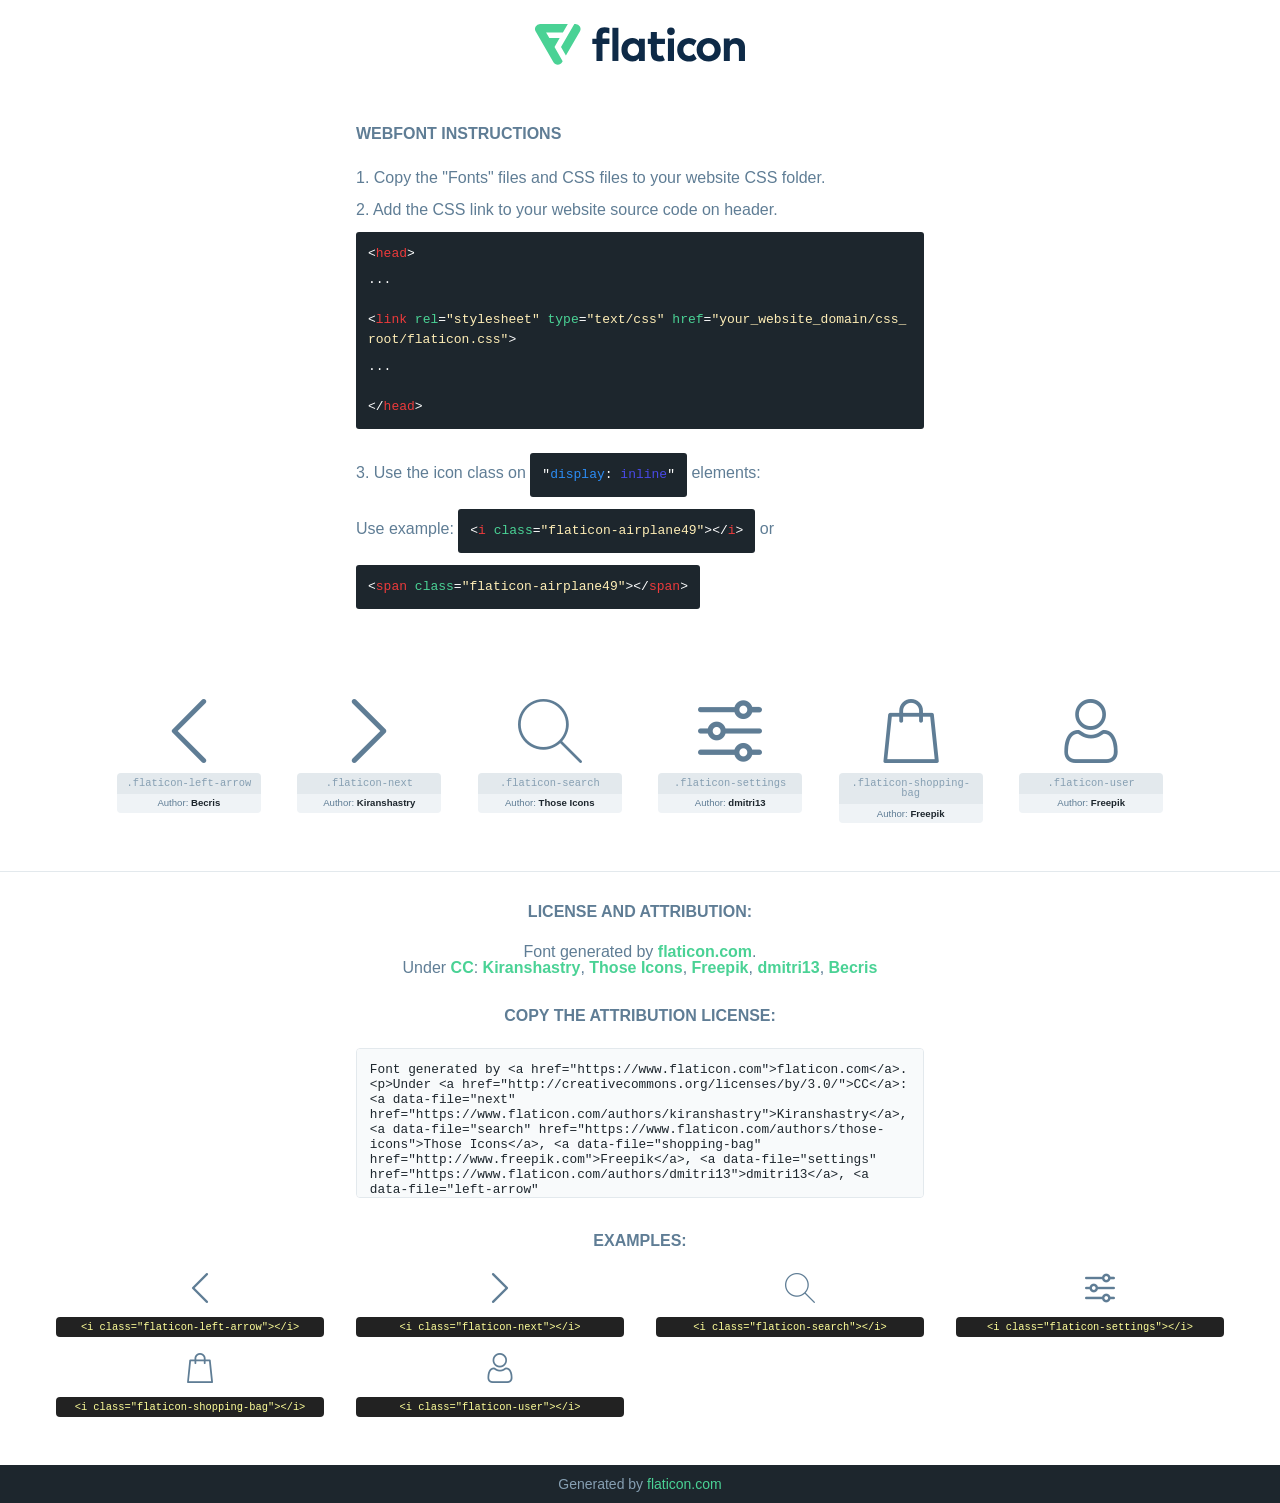
==== font/flaticon.html @ 1d07c957 "kiet baka" ====
<!DOCTYPE html>
<html lang="en">
<head>
    <title>Flaticon Webfont</title>
    <link rel="stylesheet" type="text/css" href="flaticon.css"/>
    <meta charset="UTF-8">
    <style>
        html, body, div, span, applet, object, iframe,
        h1, h2, h3, h4, h5, h6, p, blockquote, pre,
        a, abbr, acronym, address, big, cite, code,
        del, dfn, em, img, ins, kbd, q, s, samp,
        small, strike, strong, sub, sup, tt, var,
        b, u, i, center,
        dl, dt, dd, ol, ul, li,
        fieldset, form, label, legend,
        table, caption, tbody, tfoot, thead, tr, th, td,
        article, aside, canvas, details, embed,
        figure, figcaption, footer, header, hgroup,
        menu, nav, output, ruby, section, summary,
        time, mark, audio, video {
            margin: 0;
            padding: 0;
            border: 0;
            font-size: 100%;
            font: inherit;
            vertical-align: baseline;
        }

        /* HTML5 display-role reset for older browsers */
        article, aside, details, figcaption, figure,
        footer, header, hgroup, menu, nav, section {
            display: block;
        }

        body {
            line-height: 1;
        }

        ol, ul {
            list-style: none;
        }

        blockquote, q {
            quotes: none;
        }

        blockquote:before, blockquote:after,
        q:before, q:after {
            content: '';
            content: none;
        }

        table {
            border-collapse: collapse;
            border-spacing: 0;
        }

        body {
            font-family: Helvetica, Arial, sans-serif;
            font-size: 16px;
            color: #5f7d95;
        }

        a {
            color: #4AD295;
            font-weight: bold;
            text-decoration: none;
        }

        * {
            -moz-box-sizing: border-box;
            -webkit-box-sizing: border-box;
            box-sizing: border-box;
            margin: 0;
            padding: 0;
        }

        [class^="flaticon-"]:before, [class*=" flaticon-"]:before, [class^="flaticon-"]:after, [class*=" flaticon-"]:after {
            font-family: Flaticon;
            font-size: 30px;
            font-style: normal;
            margin-left: 20px;
            color: #333;
        }

        .wrapper {
            max-width: 600px;
            margin: auto;
            padding: 0 1em;
        }

        .title {
            margin-bottom: 24px;
            text-transform: uppercase;
            font-weight: bold;
        }

        header {
            text-align: center;
            padding: 24px;
        }

        header .logo {
            width: 210px;
            height: auto;
            border: none;
            display: inline-block;
        }

        header strong {
            font-size: 28px;
            font-weight: 500;
            vertical-align: middle;
        }

        .demo {
            margin: 2em auto;
            line-height: 1.25em;
        }

        .demo ul li {
            margin-bottom: 12px;
        }

        .demo ul li code {
            background-color: #1D262D;
            border-radius: 3px;
            padding: 12px;
            display: inline-block;
            color: #fff;
            font-family: Consolas, Monaco, Lucida Console, Liberation Mono, DejaVu Sans Mono, Bitstream Vera Sans Mono, Courier New, monospace;
            font-weight: lighter;
            margin-top: 12px;
            font-size: 13px;
            word-break: break-all;
        }

        .demo ul li code .red {
            color: #EC3A3B;
        }

        .demo ul li code .green {
            color: #4AD295;
        }

        .demo ul li code .yellow {
            color: #FFEEB6;
        }

        .demo ul li code .blue {
            color: #2C8CF4;
        }

        .demo ul li code .purple {
            color: #4949E7;
        }

        .demo ul li code .dots {
            margin-top: 0.5em;
            display: block;
        }

        #glyphs {
            border-bottom: 1px solid #E3E9ED;
            padding: 2em 0;
            text-align: center;
        }

        .glyph {
            display: inline-block;
            width: 9em;
            margin: 1em;
            text-align: center;
            vertical-align: top;
            background: #FFF;
        }

        .glyph .flaticon {
            padding: 10px;
            display: block;
            font-family: "Flaticon";
            font-size: 64px;
            line-height: 1;
        }

        .glyph .flaticon:before {
            font-size: 64px;
            color: #5f7d95;
            margin-left: 0;
        }

        .class-name {
            font-size: 0.65em;
            background-color: #E3E9ED;
            color: #869FB2;
            border-radius: 4px 4px 0 0;
            padding: 0.5em;
            font-family: Consolas, Monaco, Lucida Console, Liberation Mono, DejaVu Sans Mono, Bitstream Vera Sans Mono, Courier New, monospace;
        }

        .author-name {
            font-size: 0.6em;
            background-color: #EFF3F6;
            border-top: 0;
            border-radius: 0 0 4px 4px;
            padding: 0.5em;
        }

        .author-name a {
            color: #1D262D;
        }

        .class-name:last-child {
            font-size: 10px;
            color: #888;
        }

        .class-name:last-child a {
            font-size: 10px;
            color: #555;
        }

        .glyph > input {
            display: block;
            width: 100px;
            margin: 5px auto;
            text-align: center;
            font-size: 12px;
            cursor: text;
        }

        .glyph > input.icon-input {
            font-family: "Flaticon";
            font-size: 16px;
            margin-bottom: 10px;
        }

        .attribution .title {
            margin-top: 2em;
        }

        .attribution textarea {
            background-color: #F8FAFB;
            color: #1D262D;
            padding: 1em;
            border: none;
            box-shadow: none;
            border: 1px solid #E3E9ED;
            border-radius: 4px;
            resize: none;
            width: 100%;
            height: 150px;
            font-size: 0.8em;
            font-family: Consolas, Monaco, Lucida Console, Liberation Mono, DejaVu Sans Mono, Bitstream Vera Sans Mono, Courier New, monospace;
            -webkit-appearance: none;
        }

        .attribution textarea:hover {
            border-color: #CFD9E0;
        }

        .attribution textarea:focus {
            border-color: #4AD295;
        }

        .iconsuse {
            margin: 2em auto;
            text-align: center;
            max-width: 1200px;
        }

        .iconsuse:after {
            content: '';
            display: table;
            clear: both;
        }

        .iconsuse .image {
            float: left;
            width: 25%;
            padding: 0 1em;
        }

        .iconsuse .image p {
            margin-bottom: 1em;
        }

        .iconsuse .image span {
            display: block;
            font-size: 0.65em;
            background-color: #222;
            color: #fff;
            border-radius: 4px;
            padding: 0.5em;
            color: #FFFF99;
            margin-top: 1em;
            font-family: Consolas, Monaco, Lucida Console, Liberation Mono, DejaVu Sans Mono, Bitstream Vera Sans Mono, Courier New, monospace;
        }

        .flaticon:before {
            color: #5f7d95;
        }

        #footer {
            text-align: center;
            background-color: #1D262D;
            color: #869FB2;
            padding: 12px;
            font-size: 14px;
        }

        #footer a {
            font-weight: normal;
        }

        @media (max-width: 960px) {
            .iconsuse .image {
                width: 50%;
            }
        }

        .preview {
            width: 100px;
            display: inline-block;
            margin: 10px;
        }

        .preview .inner {
            display: inline-block;
            width: 100%;
            text-align: center;
            background: #f5f5f5;
            -webkit-border-radius: 3px 3px 0 0;
            -moz-border-radius: 3px 3px 0 0;
            border-radius: 3px 3px 0 0;
        }

        .preview .inner  {
            line-height: 85px;
            font-size: 40px;
            color: #333;
        }

        .label {
            display: inline-block;
            width: 100%;
            box-sizing: border-box;
            padding: 5px;
            font-size: 10px;
            font-family: Monaco, monospace;
            color: #666;
            white-space: nowrap;
            overflow: hidden;
            text-overflow: ellipsis;
            background: #ddd;
            -webkit-border-radius: 0 0 3px 3px;
            -moz-border-radius: 0 0 3px 3px;
            border-radius: 0 0 3px 3px;
            color: #666;
        }
    </style>
</head>
<body>
    <header>
        <a href="https://www.flaticon.com/" target="_blank" class="logo">
            <svg xmlns="http://www.w3.org/2000/svg" viewBox="0 0 394.3 76.5">
                <path d="M156.6,69.4H145.3V7.1h11.3Z" style="fill:#0e2a47"/>
                <path d="M206.2,69.4h-11V64.8a15.4,15.4,0,0,1-12.6,5.7c-11.6,0-20.3-9.5-20.3-22.1s8.8-22.1,20.3-22.1a15.4,15.4,0,0,1,12.6,5.8V27.5h11Zm-32.4-21c0,6.4,4.2,11.6,10.8,11.6s10.8-4.9,10.8-11.6-4.4-11.6-10.8-11.6S173.9,42,173.9,48.4Z"
                      style="fill:#0e2a47"/>
                <path d="M262.5,13.7a7.2,7.2,0,0,1-14.4,0,7.2,7.2,0,1,1,14.4,0ZM261,69.4H249.6v-42H261Z"
                      style="fill:#0e2a47"/>
                <path id="_Trazado_" data-name="&lt;Trazado&gt;"
                      d="M139.6,17.8a16.6,16.6,0,0,0-8-1.4c-3.2.4-4.9,2-4.9,5.9v5.1h13V37.5h-13v32H115.4v-32h-7.8v-10h7.8V22.2c0-9.9,5.2-16.3,15-16.3a23.4,23.4,0,0,1,9.3,1.8Z"
                      style="fill:#0e2a47"/>
                <path d="M235.1,60c-3.5,0-6.3-1.9-6.3-7.1V37.5H244v-10H228.8V15H217.5V27.5h-5.7v10h5.7V53.7c0,10.9,5.3,16.8,15.7,16.8A22.9,22.9,0,0,0,244,68l-4.3-9.1A12.3,12.3,0,0,1,235.1,60Z"
                      style="fill:#0e2a47"/>
                <path d="M348.9,48.4c0,12.6-9.7,22.1-22.7,22.1s-22.7-9.4-22.7-22.1,9.6-22.1,22.7-22.1S348.9,35.8,348.9,48.4Zm-33.9,0c0,6.8,4.8,11.6,11.1,11.6s11.2-4.8,11.2-11.6-4.8-11.6-11.2-11.6S315.1,41.6,315.1,48.4Z"
                      style="fill:#0e2a47"/>
                <path d="M394.3,42.7V69.4H382.9V46.3c0-6.1-3-9.4-8.2-9.4s-8.9,3.2-8.9,9.5v23H354.6v-42h11v4.9c3-4.5,7.6-6.1,12.3-6.1C387.5,26.3,394.3,33,394.3,42.7Z"
                      style="fill:#0e2a47"/>
                <path d="M298,55.7h0a12.4,12.4,0,0,1-8.2,4.2h-.9l-1.8-.2a10,10,0,0,1-7.4-5.6,13.2,13.2,0,0,1-1.2-5.8,13,13,0,0,1,1.3-5.9,10.1,10.1,0,0,1,7.5-5.5h2.4a11.7,11.7,0,0,1,8.3,4.2l5.5-9.6a19.9,19.9,0,0,0-8.1-4.3,23.4,23.4,0,0,0-6.1-.8,25.2,25.2,0,0,0-7.5,1.1,20.9,20.9,0,0,0-8,4.6,21.9,21.9,0,0,0-6.8,16.4,21.9,21.9,0,0,0,6.7,16.3,20.9,20.9,0,0,0,8,4.6,25.2,25.2,0,0,0,7.7,1.2,23.6,23.6,0,0,0,6.2-.8,20,20,0,0,0,8.1-4.4Z"
                      style="fill:#0e2a47"/>
                <path d="M46.3,26.5H26.9L20.8,16H52.4L61.6,0H9.4A9.3,9.3,0,0,0,1.3,4.7a9.3,9.3,0,0,0,0,9.4L34.6,71.8a9.4,9.4,0,0,0,16.2,0l1.1-1.9L36.6,43.3Z"
                      style="fill:#4ad295"/>
                <path d="M84.2,4.7A9.3,9.3,0,0,0,76.1,0H73.8l-25,43.3,9.2,16L84.2,14A9.3,9.3,0,0,0,84.2,4.7Z"
                      style="fill:#4ad295"/>
            </svg>
        </a>
    </header>
    <section class="demo wrapper">

        <p class="title">Webfont Instructions</p>

        <ul>
            <li>
                <span class="num">1. </span>Copy the "Fonts" files and CSS files to your website CSS folder.
            </li>
            <li>
                <span class="num">2. </span>Add the CSS link to your website source code on header.
                <code class="big">
                    &lt;<span class="red">head</span>&gt;
                    <br/><span class="dots">...</span>
                    <br/>&lt;<span class="red">link</span> <span class="green">rel</span>=<span
                        class="yellow">"stylesheet"</span> <span class="green">type</span>=<span
                        class="yellow">"text/css"</span> <span class="green">href</span>=<span class="yellow">"your_website_domain/css_root/flaticon.css"</span>&gt;
                    <br/><span class="dots">...</span>
                    <br/>&lt;/<span class="red">head</span>&gt;
                </code>
            </li>

            <li>
                <p>
                    <span class="num">3. </span>Use the icon class on <code>"<span class="blue">display</span>:<span
                        class="purple"> inline</span>"</code> elements:
                    <br/>
                    Use example: <code>&lt;<span class="red">i</span> <span class="green">class</span>=<span class="yellow">&quot;flaticon-airplane49&quot;</span>&gt;&lt;/<span
                        class="red">i</span>&gt;</code> or <code>&lt;<span class="red">span</span> <span
                        class="green">class</span>=<span class="yellow">&quot;flaticon-airplane49&quot;</span>&gt;&lt;/<span
                        class="red">span</span>&gt;</code>
            </li>
        </ul>

    </section>
    <section id="glyphs">
            <div class="glyph">
                <i class="flaticon flaticon-left-arrow"></i>
                <div class="class-name">.flaticon-left-arrow</div>
                <div class="author-name">Author: <a data-file="left-arrow" href="https://www.flaticon.com/authors/becris">Becris</a> </div>
            </div>

            <div class="glyph">
                <i class="flaticon flaticon-next"></i>
                <div class="class-name">.flaticon-next</div>
                <div class="author-name">Author: <a data-file="next" href="https://www.flaticon.com/authors/kiranshastry">Kiranshastry</a> </div>
            </div>

            <div class="glyph">
                <i class="flaticon flaticon-search"></i>
                <div class="class-name">.flaticon-search</div>
                <div class="author-name">Author: <a data-file="search" href="https://www.flaticon.com/authors/those-icons">Those Icons</a> </div>
            </div>

            <div class="glyph">
                <i class="flaticon flaticon-settings"></i>
                <div class="class-name">.flaticon-settings</div>
                <div class="author-name">Author: <a data-file="settings" href="https://www.flaticon.com/authors/dmitri13">dmitri13</a> </div>
            </div>

            <div class="glyph">
                <i class="flaticon flaticon-shopping-bag"></i>
                <div class="class-name">.flaticon-shopping-bag</div>
                <div class="author-name">Author: <a data-file="shopping-bag" href="http://www.freepik.com">Freepik</a> </div>
            </div>

            <div class="glyph">
                <i class="flaticon flaticon-user"></i>
                <div class="class-name">.flaticon-user</div>
                <div class="author-name">Author: <a data-file="user" href="http://www.freepik.com">Freepik</a> </div>
            </div>

    </section>

    <section class="attribution wrapper"   style="text-align:center;">

        <div class="title">License and attribution:</div><div class="attrDiv">Font generated by <a href="https://www.flaticon.com">flaticon.com</a>. <div><p>Under <a href="http://creativecommons.org/licenses/by/3.0/">CC</a>: <a data-file="next" href="https://www.flaticon.com/authors/kiranshastry">Kiranshastry</a>, <a data-file="search" href="https://www.flaticon.com/authors/those-icons">Those Icons</a>, <a data-file="shopping-bag" href="http://www.freepik.com">Freepik</a>, <a data-file="settings" href="https://www.flaticon.com/authors/dmitri13">dmitri13</a>, <a data-file="left-arrow" href="https://www.flaticon.com/authors/becris">Becris</a></p>  </div>
        </div>
        <div class="title">Copy the Attribution License:</div>

        <textarea onclick="this.focus();this.select();">Font generated by &lt;a href=&quot;https://www.flaticon.com&quot;&gt;flaticon.com&lt;/a&gt;. <p>Under <a href="http://creativecommons.org/licenses/by/3.0/">CC</a>: <a data-file="next" href="https://www.flaticon.com/authors/kiranshastry">Kiranshastry</a>, <a data-file="search" href="https://www.flaticon.com/authors/those-icons">Those Icons</a>, <a data-file="shopping-bag" href="http://www.freepik.com">Freepik</a>, <a data-file="settings" href="https://www.flaticon.com/authors/dmitri13">dmitri13</a>, <a data-file="left-arrow" href="https://www.flaticon.com/authors/becris">Becris</a></p> 
        </textarea>

    </section>

    <section class="iconsuse">

        <div class="title">Examples:</div>
            <div class="image">
                <p>
                    <i class="flaticon flaticon-left-arrow"></i>
                    <span>&lt;i class=&quot;flaticon-left-arrow&quot;&gt;&lt;/i&gt;</span>
                </p>
            </div>
            <div class="image">
                <p>
                    <i class="flaticon flaticon-next"></i>
                    <span>&lt;i class=&quot;flaticon-next&quot;&gt;&lt;/i&gt;</span>
                </p>
            </div>
            <div class="image">
                <p>
                    <i class="flaticon flaticon-search"></i>
                    <span>&lt;i class=&quot;flaticon-search&quot;&gt;&lt;/i&gt;</span>
                </p>
            </div>
            <div class="image">
                <p>
                    <i class="flaticon flaticon-settings"></i>
                    <span>&lt;i class=&quot;flaticon-settings&quot;&gt;&lt;/i&gt;</span>
                </p>
            </div>
            <div class="image">
                <p>
                    <i class="flaticon flaticon-shopping-bag"></i>
                    <span>&lt;i class=&quot;flaticon-shopping-bag&quot;&gt;&lt;/i&gt;</span>
                </p>
            </div>
            <div class="image">
                <p>
                    <i class="flaticon flaticon-user"></i>
                    <span>&lt;i class=&quot;flaticon-user&quot;&gt;&lt;/i&gt;</span>
                </p>
            </div>
        </div>

    </section>

    <div id="footer">
        <div>Generated by <a href="https://www.flaticon.com">flaticon.com</a>
        </div>
    </div>

</body>
</html>
---- font/flaticon.css ----
@charset "UTF-8";
@font-face {
  font-family: "flaticon";
  src: url("./flaticon.ttf?5146cef5cb9421090a6cb1ea6bc53397") format("truetype"), url("./flaticon.woff?5146cef5cb9421090a6cb1ea6bc53397") format("woff"), url("./flaticon.woff2?5146cef5cb9421090a6cb1ea6bc53397") format("woff2"), url("./flaticon.eot?5146cef5cb9421090a6cb1ea6bc53397#iefix") format("embedded-opentype"), url("./flaticon.svg?5146cef5cb9421090a6cb1ea6bc53397#flaticon") format("svg");
}

i[class^="flaticon-"]:before, i[class*=" flaticon-"]:before {
  font-family: flaticon !important;
  font-style: normal;
  font-weight: normal !important;
  font-variant: normal;
  text-transform: none;
  line-height: 1;
  -webkit-font-smoothing: antialiased;
  -moz-osx-font-smoothing: grayscale;
}

.flaticon-left-arrow:before {
  content: "";
}

.flaticon-next:before {
  content: "";
}

.flaticon-search:before {
  content: "";
}

.flaticon-settings:before {
  content: "";
}

.flaticon-shopping-bag:before {
  content: "";
}

.flaticon-user:before {
  content: "";
}
/*# sourceMappingURL=flaticon.css.map */
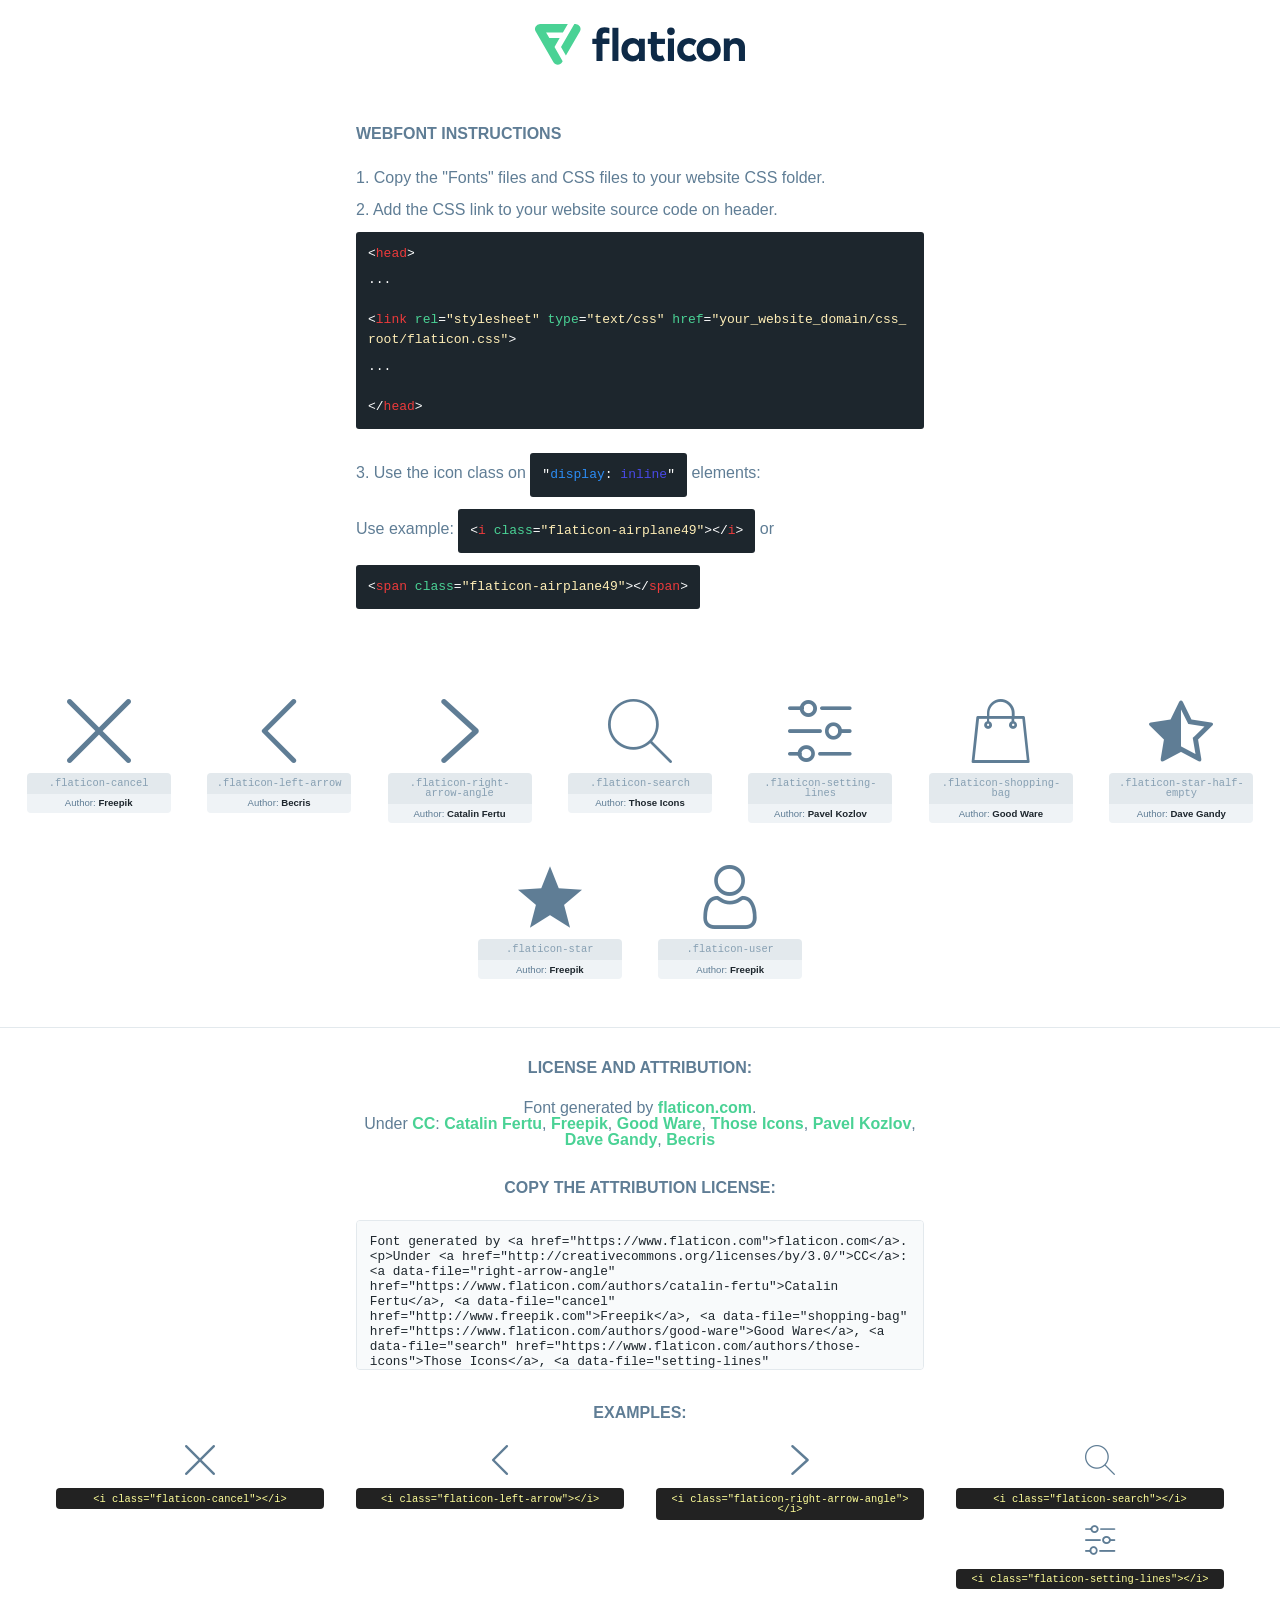
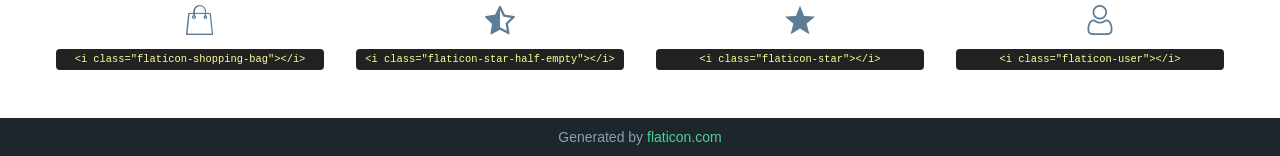
==== commit e7334ca2: "4/13/2021 kiet baka" ====
--- a/font/flaticon.html
+++ b/font/flaticon.html
@@ -423,15 +423,21 @@
     </section>
     <section id="glyphs">
             <div class="glyph">
+                <i class="flaticon flaticon-cancel"></i>
+                <div class="class-name">.flaticon-cancel</div>
+                <div class="author-name">Author: <a data-file="cancel" href="http://www.freepik.com">Freepik</a> </div>
+            </div>
+
+            <div class="glyph">
                 <i class="flaticon flaticon-left-arrow"></i>
                 <div class="class-name">.flaticon-left-arrow</div>
                 <div class="author-name">Author: <a data-file="left-arrow" href="https://www.flaticon.com/authors/becris">Becris</a> </div>
             </div>
 
             <div class="glyph">
-                <i class="flaticon flaticon-next"></i>
-                <div class="class-name">.flaticon-next</div>
-                <div class="author-name">Author: <a data-file="next" href="https://www.flaticon.com/authors/kiranshastry">Kiranshastry</a> </div>
+                <i class="flaticon flaticon-right-arrow-angle"></i>
+                <div class="class-name">.flaticon-right-arrow-angle</div>
+                <div class="author-name">Author: <a data-file="right-arrow-angle" href="https://www.flaticon.com/authors/catalin-fertu">Catalin Fertu</a> </div>
             </div>
 
             <div class="glyph">
@@ -441,15 +447,27 @@
             </div>
 
             <div class="glyph">
-                <i class="flaticon flaticon-settings"></i>
-                <div class="class-name">.flaticon-settings</div>
-                <div class="author-name">Author: <a data-file="settings" href="https://www.flaticon.com/authors/dmitri13">dmitri13</a> </div>
+                <i class="flaticon flaticon-setting-lines"></i>
+                <div class="class-name">.flaticon-setting-lines</div>
+                <div class="author-name">Author: <a data-file="setting-lines" href="https://www.flaticon.com/authors/pavel-kozlov">Pavel Kozlov</a> </div>
             </div>
 
             <div class="glyph">
                 <i class="flaticon flaticon-shopping-bag"></i>
                 <div class="class-name">.flaticon-shopping-bag</div>
-                <div class="author-name">Author: <a data-file="shopping-bag" href="http://www.freepik.com">Freepik</a> </div>
+                <div class="author-name">Author: <a data-file="shopping-bag" href="https://www.flaticon.com/authors/good-ware">Good Ware</a> </div>
+            </div>
+
+            <div class="glyph">
+                <i class="flaticon flaticon-star-half-empty"></i>
+                <div class="class-name">.flaticon-star-half-empty</div>
+                <div class="author-name">Author: <a data-file="star-half-empty" href="https://www.flaticon.com/authors/dave-gandy">Dave Gandy</a> </div>
+            </div>
+
+            <div class="glyph">
+                <i class="flaticon flaticon-star"></i>
+                <div class="class-name">.flaticon-star</div>
+                <div class="author-name">Author: <a data-file="star" href="http://www.freepik.com">Freepik</a> </div>
             </div>
 
             <div class="glyph">
@@ -462,11 +480,11 @@
 
     <section class="attribution wrapper"   style="text-align:center;">
 
-        <div class="title">License and attribution:</div><div class="attrDiv">Font generated by <a href="https://www.flaticon.com">flaticon.com</a>. <div><p>Under <a href="http://creativecommons.org/licenses/by/3.0/">CC</a>: <a data-file="next" href="https://www.flaticon.com/authors/kiranshastry">Kiranshastry</a>, <a data-file="search" href="https://www.flaticon.com/authors/those-icons">Those Icons</a>, <a data-file="shopping-bag" href="http://www.freepik.com">Freepik</a>, <a data-file="settings" href="https://www.flaticon.com/authors/dmitri13">dmitri13</a>, <a data-file="left-arrow" href="https://www.flaticon.com/authors/becris">Becris</a></p>  </div>
+        <div class="title">License and attribution:</div><div class="attrDiv">Font generated by <a href="https://www.flaticon.com">flaticon.com</a>. <div><p>Under <a href="http://creativecommons.org/licenses/by/3.0/">CC</a>: <a data-file="right-arrow-angle" href="https://www.flaticon.com/authors/catalin-fertu">Catalin Fertu</a>, <a data-file="cancel" href="http://www.freepik.com">Freepik</a>, <a data-file="shopping-bag" href="https://www.flaticon.com/authors/good-ware">Good Ware</a>, <a data-file="search" href="https://www.flaticon.com/authors/those-icons">Those Icons</a>, <a data-file="setting-lines" href="https://www.flaticon.com/authors/pavel-kozlov">Pavel Kozlov</a>, <a data-file="star-half-empty" href="https://www.flaticon.com/authors/dave-gandy">Dave Gandy</a>, <a data-file="left-arrow" href="https://www.flaticon.com/authors/becris">Becris</a></p>  </div>
         </div>
         <div class="title">Copy the Attribution License:</div>
 
-        <textarea onclick="this.focus();this.select();">Font generated by &lt;a href=&quot;https://www.flaticon.com&quot;&gt;flaticon.com&lt;/a&gt;. <p>Under <a href="http://creativecommons.org/licenses/by/3.0/">CC</a>: <a data-file="next" href="https://www.flaticon.com/authors/kiranshastry">Kiranshastry</a>, <a data-file="search" href="https://www.flaticon.com/authors/those-icons">Those Icons</a>, <a data-file="shopping-bag" href="http://www.freepik.com">Freepik</a>, <a data-file="settings" href="https://www.flaticon.com/authors/dmitri13">dmitri13</a>, <a data-file="left-arrow" href="https://www.flaticon.com/authors/becris">Becris</a></p> 
+        <textarea onclick="this.focus();this.select();">Font generated by &lt;a href=&quot;https://www.flaticon.com&quot;&gt;flaticon.com&lt;/a&gt;. <p>Under <a href="http://creativecommons.org/licenses/by/3.0/">CC</a>: <a data-file="right-arrow-angle" href="https://www.flaticon.com/authors/catalin-fertu">Catalin Fertu</a>, <a data-file="cancel" href="http://www.freepik.com">Freepik</a>, <a data-file="shopping-bag" href="https://www.flaticon.com/authors/good-ware">Good Ware</a>, <a data-file="search" href="https://www.flaticon.com/authors/those-icons">Those Icons</a>, <a data-file="setting-lines" href="https://www.flaticon.com/authors/pavel-kozlov">Pavel Kozlov</a>, <a data-file="star-half-empty" href="https://www.flaticon.com/authors/dave-gandy">Dave Gandy</a>, <a data-file="left-arrow" href="https://www.flaticon.com/authors/becris">Becris</a></p> 
         </textarea>
 
     </section>
@@ -474,6 +492,12 @@
     <section class="iconsuse">
 
         <div class="title">Examples:</div>
+            <div class="image">
+                <p>
+                    <i class="flaticon flaticon-cancel"></i>
+                    <span>&lt;i class=&quot;flaticon-cancel&quot;&gt;&lt;/i&gt;</span>
+                </p>
+            </div>
             <div class="image">
                 <p>
                     <i class="flaticon flaticon-left-arrow"></i>
@@ -482,8 +506,8 @@
             </div>
             <div class="image">
                 <p>
-                    <i class="flaticon flaticon-next"></i>
-                    <span>&lt;i class=&quot;flaticon-next&quot;&gt;&lt;/i&gt;</span>
+                    <i class="flaticon flaticon-right-arrow-angle"></i>
+                    <span>&lt;i class=&quot;flaticon-right-arrow-angle&quot;&gt;&lt;/i&gt;</span>
                 </p>
             </div>
             <div class="image">
@@ -494,14 +518,26 @@
             </div>
             <div class="image">
                 <p>
-                    <i class="flaticon flaticon-settings"></i>
-                    <span>&lt;i class=&quot;flaticon-settings&quot;&gt;&lt;/i&gt;</span>
+                    <i class="flaticon flaticon-setting-lines"></i>
+                    <span>&lt;i class=&quot;flaticon-setting-lines&quot;&gt;&lt;/i&gt;</span>
                 </p>
             </div>
             <div class="image">
                 <p>
                     <i class="flaticon flaticon-shopping-bag"></i>
                     <span>&lt;i class=&quot;flaticon-shopping-bag&quot;&gt;&lt;/i&gt;</span>
+                </p>
+            </div>
+            <div class="image">
+                <p>
+                    <i class="flaticon flaticon-star-half-empty"></i>
+                    <span>&lt;i class=&quot;flaticon-star-half-empty&quot;&gt;&lt;/i&gt;</span>
+                </p>
+            </div>
+            <div class="image">
+                <p>
+                    <i class="flaticon flaticon-star"></i>
+                    <span>&lt;i class=&quot;flaticon-star&quot;&gt;&lt;/i&gt;</span>
                 </p>
             </div>
             <div class="image">
--- a/font/flaticon.css
+++ b/font/flaticon.css
@@ -1,41 +1,47 @@
-@charset "UTF-8";
 @font-face {
-  font-family: "flaticon";
-  src: url("./flaticon.ttf?5146cef5cb9421090a6cb1ea6bc53397") format("truetype"), url("./flaticon.woff?5146cef5cb9421090a6cb1ea6bc53397") format("woff"), url("./flaticon.woff2?5146cef5cb9421090a6cb1ea6bc53397") format("woff2"), url("./flaticon.eot?5146cef5cb9421090a6cb1ea6bc53397#iefix") format("embedded-opentype"), url("./flaticon.svg?5146cef5cb9421090a6cb1ea6bc53397#flaticon") format("svg");
+    font-family: "flaticon";
+    src: url("./flaticon.ttf?1b277895d7bbacf9f57492d982f2400c") format("truetype"),
+url("./flaticon.woff?1b277895d7bbacf9f57492d982f2400c") format("woff"),
+url("./flaticon.woff2?1b277895d7bbacf9f57492d982f2400c") format("woff2"),
+url("./flaticon.eot?1b277895d7bbacf9f57492d982f2400c#iefix") format("embedded-opentype"),
+url("./flaticon.svg?1b277895d7bbacf9f57492d982f2400c#flaticon") format("svg");
 }
 
 i[class^="flaticon-"]:before, i[class*=" flaticon-"]:before {
-  font-family: flaticon !important;
-  font-style: normal;
-  font-weight: normal !important;
-  font-variant: normal;
-  text-transform: none;
-  line-height: 1;
-  -webkit-font-smoothing: antialiased;
-  -moz-osx-font-smoothing: grayscale;
+    font-family: flaticon !important;
+    font-style: normal;
+    font-weight: normal !important;
+    font-variant: normal;
+    text-transform: none;
+    line-height: 1;
+    -webkit-font-smoothing: antialiased;
+    -moz-osx-font-smoothing: grayscale;
 }
 
+.flaticon-cancel:before {
+    content: "\f101";
+}
 .flaticon-left-arrow:before {
-  content: "";
+    content: "\f102";
 }
-
-.flaticon-next:before {
-  content: "";
+.flaticon-right-arrow-angle:before {
+    content: "\f103";
 }
-
 .flaticon-search:before {
-  content: "";
+    content: "\f104";
 }
-
-.flaticon-settings:before {
-  content: "";
+.flaticon-setting-lines:before {
+    content: "\f105";
 }
-
 .flaticon-shopping-bag:before {
-  content: "";
+    content: "\f106";
 }
-
+.flaticon-star-half-empty:before {
+    content: "\f107";
+}
+.flaticon-star:before {
+    content: "\f108";
+}
 .flaticon-user:before {
-  content: "";
+    content: "\f109";
 }
-/*# sourceMappingURL=flaticon.css.map */
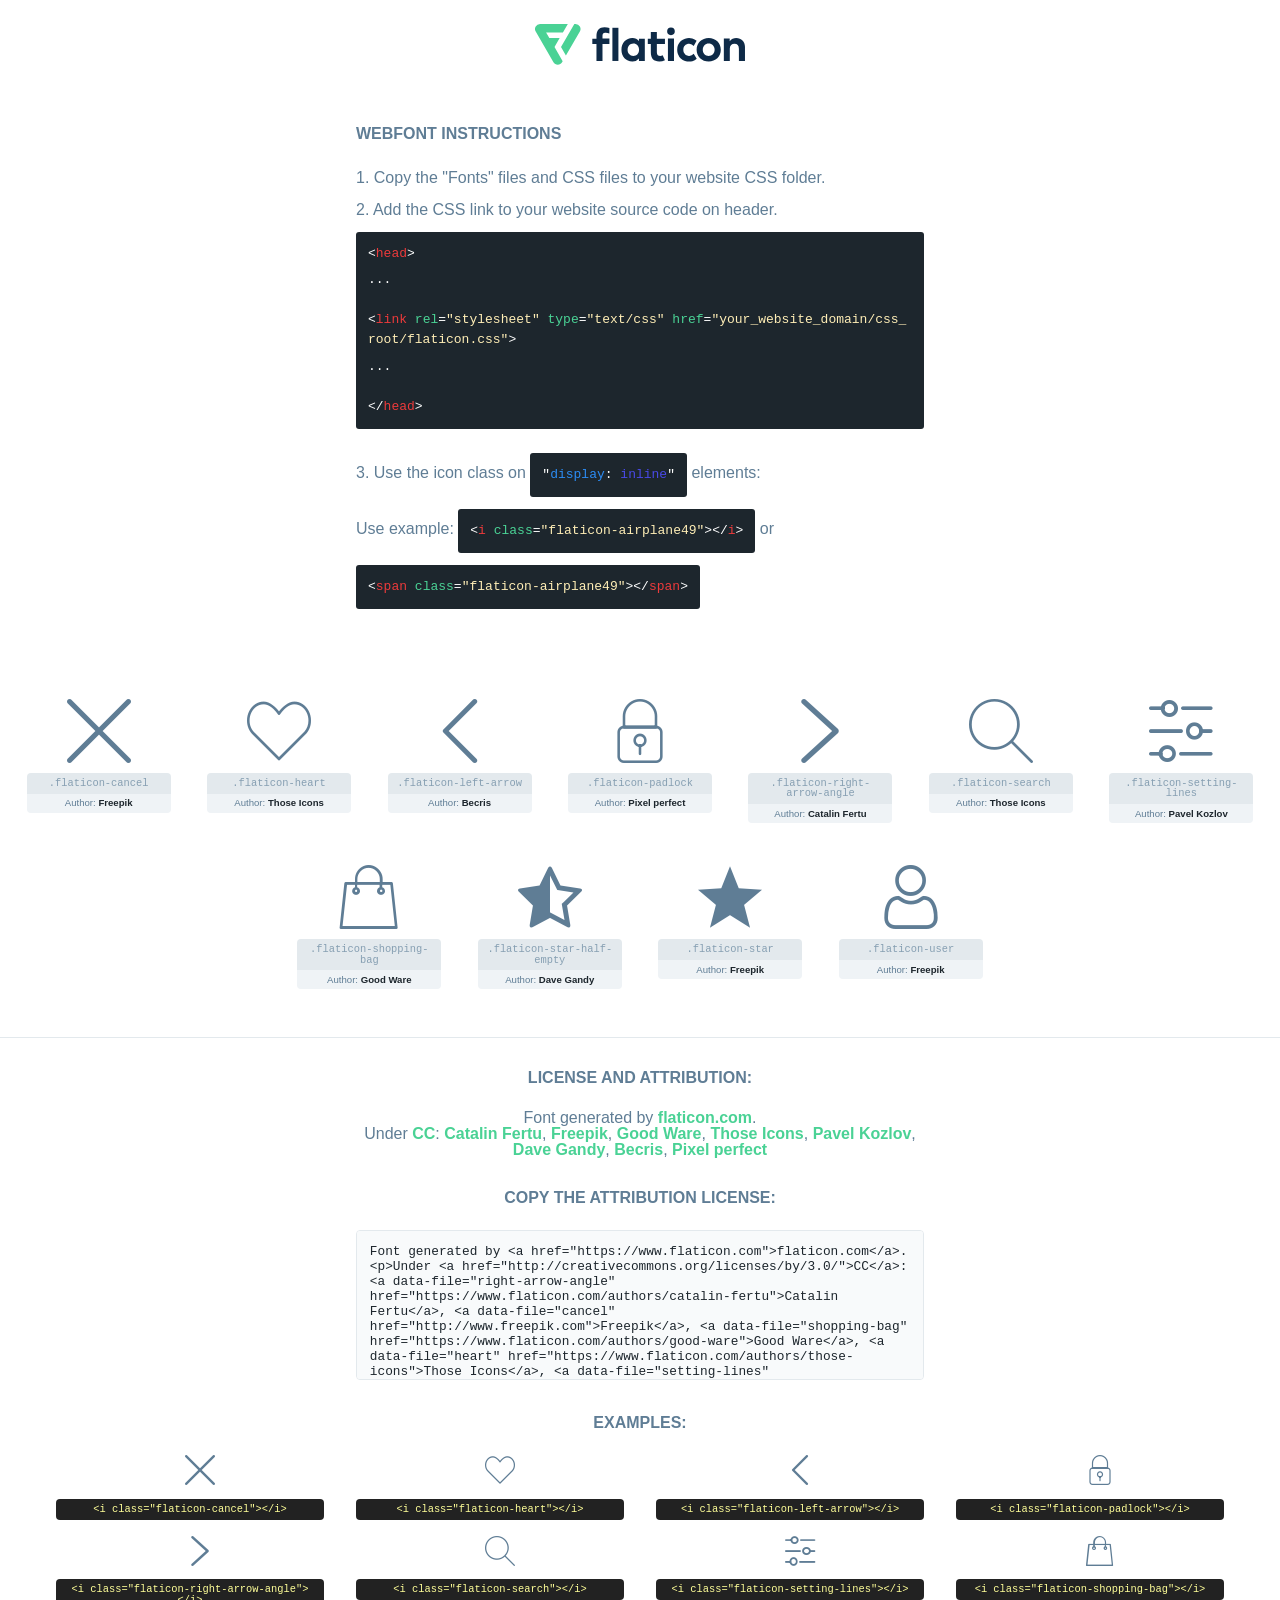
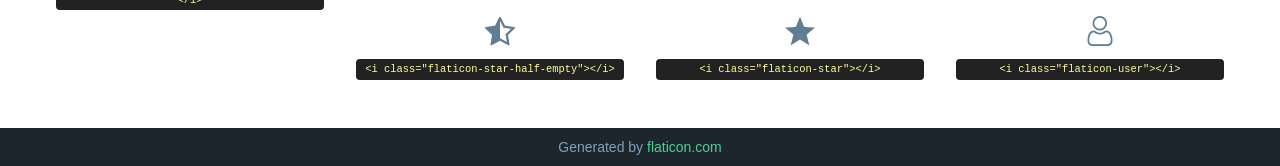
==== commit 59d3c2a1: "4/14/2021/" ====
--- a/font/flaticon.html
+++ b/font/flaticon.html
@@ -429,12 +429,24 @@
             </div>
 
             <div class="glyph">
+                <i class="flaticon flaticon-heart"></i>
+                <div class="class-name">.flaticon-heart</div>
+                <div class="author-name">Author: <a data-file="heart" href="https://www.flaticon.com/authors/those-icons">Those Icons</a> </div>
+            </div>
+
+            <div class="glyph">
                 <i class="flaticon flaticon-left-arrow"></i>
                 <div class="class-name">.flaticon-left-arrow</div>
                 <div class="author-name">Author: <a data-file="left-arrow" href="https://www.flaticon.com/authors/becris">Becris</a> </div>
             </div>
 
             <div class="glyph">
+                <i class="flaticon flaticon-padlock"></i>
+                <div class="class-name">.flaticon-padlock</div>
+                <div class="author-name">Author: <a data-file="padlock" href="https://www.flaticon.com/authors/pixel-perfect">Pixel perfect</a> </div>
+            </div>
+
+            <div class="glyph">
                 <i class="flaticon flaticon-right-arrow-angle"></i>
                 <div class="class-name">.flaticon-right-arrow-angle</div>
                 <div class="author-name">Author: <a data-file="right-arrow-angle" href="https://www.flaticon.com/authors/catalin-fertu">Catalin Fertu</a> </div>
@@ -480,11 +492,11 @@
 
     <section class="attribution wrapper"   style="text-align:center;">
 
-        <div class="title">License and attribution:</div><div class="attrDiv">Font generated by <a href="https://www.flaticon.com">flaticon.com</a>. <div><p>Under <a href="http://creativecommons.org/licenses/by/3.0/">CC</a>: <a data-file="right-arrow-angle" href="https://www.flaticon.com/authors/catalin-fertu">Catalin Fertu</a>, <a data-file="cancel" href="http://www.freepik.com">Freepik</a>, <a data-file="shopping-bag" href="https://www.flaticon.com/authors/good-ware">Good Ware</a>, <a data-file="search" href="https://www.flaticon.com/authors/those-icons">Those Icons</a>, <a data-file="setting-lines" href="https://www.flaticon.com/authors/pavel-kozlov">Pavel Kozlov</a>, <a data-file="star-half-empty" href="https://www.flaticon.com/authors/dave-gandy">Dave Gandy</a>, <a data-file="left-arrow" href="https://www.flaticon.com/authors/becris">Becris</a></p>  </div>
+        <div class="title">License and attribution:</div><div class="attrDiv">Font generated by <a href="https://www.flaticon.com">flaticon.com</a>. <div><p>Under <a href="http://creativecommons.org/licenses/by/3.0/">CC</a>: <a data-file="right-arrow-angle" href="https://www.flaticon.com/authors/catalin-fertu">Catalin Fertu</a>, <a data-file="cancel" href="http://www.freepik.com">Freepik</a>, <a data-file="shopping-bag" href="https://www.flaticon.com/authors/good-ware">Good Ware</a>, <a data-file="heart" href="https://www.flaticon.com/authors/those-icons">Those Icons</a>, <a data-file="setting-lines" href="https://www.flaticon.com/authors/pavel-kozlov">Pavel Kozlov</a>, <a data-file="star-half-empty" href="https://www.flaticon.com/authors/dave-gandy">Dave Gandy</a>, <a data-file="left-arrow" href="https://www.flaticon.com/authors/becris">Becris</a>, <a data-file="padlock" href="https://www.flaticon.com/authors/pixel-perfect">Pixel perfect</a></p>  </div>
         </div>
         <div class="title">Copy the Attribution License:</div>
 
-        <textarea onclick="this.focus();this.select();">Font generated by &lt;a href=&quot;https://www.flaticon.com&quot;&gt;flaticon.com&lt;/a&gt;. <p>Under <a href="http://creativecommons.org/licenses/by/3.0/">CC</a>: <a data-file="right-arrow-angle" href="https://www.flaticon.com/authors/catalin-fertu">Catalin Fertu</a>, <a data-file="cancel" href="http://www.freepik.com">Freepik</a>, <a data-file="shopping-bag" href="https://www.flaticon.com/authors/good-ware">Good Ware</a>, <a data-file="search" href="https://www.flaticon.com/authors/those-icons">Those Icons</a>, <a data-file="setting-lines" href="https://www.flaticon.com/authors/pavel-kozlov">Pavel Kozlov</a>, <a data-file="star-half-empty" href="https://www.flaticon.com/authors/dave-gandy">Dave Gandy</a>, <a data-file="left-arrow" href="https://www.flaticon.com/authors/becris">Becris</a></p> 
+        <textarea onclick="this.focus();this.select();">Font generated by &lt;a href=&quot;https://www.flaticon.com&quot;&gt;flaticon.com&lt;/a&gt;. <p>Under <a href="http://creativecommons.org/licenses/by/3.0/">CC</a>: <a data-file="right-arrow-angle" href="https://www.flaticon.com/authors/catalin-fertu">Catalin Fertu</a>, <a data-file="cancel" href="http://www.freepik.com">Freepik</a>, <a data-file="shopping-bag" href="https://www.flaticon.com/authors/good-ware">Good Ware</a>, <a data-file="heart" href="https://www.flaticon.com/authors/those-icons">Those Icons</a>, <a data-file="setting-lines" href="https://www.flaticon.com/authors/pavel-kozlov">Pavel Kozlov</a>, <a data-file="star-half-empty" href="https://www.flaticon.com/authors/dave-gandy">Dave Gandy</a>, <a data-file="left-arrow" href="https://www.flaticon.com/authors/becris">Becris</a>, <a data-file="padlock" href="https://www.flaticon.com/authors/pixel-perfect">Pixel perfect</a></p> 
         </textarea>
 
     </section>
@@ -500,8 +512,20 @@
             </div>
             <div class="image">
                 <p>
+                    <i class="flaticon flaticon-heart"></i>
+                    <span>&lt;i class=&quot;flaticon-heart&quot;&gt;&lt;/i&gt;</span>
+                </p>
+            </div>
+            <div class="image">
+                <p>
                     <i class="flaticon flaticon-left-arrow"></i>
                     <span>&lt;i class=&quot;flaticon-left-arrow&quot;&gt;&lt;/i&gt;</span>
+                </p>
+            </div>
+            <div class="image">
+                <p>
+                    <i class="flaticon flaticon-padlock"></i>
+                    <span>&lt;i class=&quot;flaticon-padlock&quot;&gt;&lt;/i&gt;</span>
                 </p>
             </div>
             <div class="image">
--- a/font/flaticon.css
+++ b/font/flaticon.css
@@ -1,47 +1,61 @@
+@charset "UTF-8";
 @font-face {
-    font-family: "flaticon";
-    src: url("./flaticon.ttf?1b277895d7bbacf9f57492d982f2400c") format("truetype"),
-url("./flaticon.woff?1b277895d7bbacf9f57492d982f2400c") format("woff"),
-url("./flaticon.woff2?1b277895d7bbacf9f57492d982f2400c") format("woff2"),
-url("./flaticon.eot?1b277895d7bbacf9f57492d982f2400c#iefix") format("embedded-opentype"),
-url("./flaticon.svg?1b277895d7bbacf9f57492d982f2400c#flaticon") format("svg");
+  font-family: "flaticon";
+  src: url("./flaticon.ttf?869213f69ce69803eb4fac4f4fe5c1d3") format("truetype"), url("./flaticon.woff?869213f69ce69803eb4fac4f4fe5c1d3") format("woff"), url("./flaticon.woff2?869213f69ce69803eb4fac4f4fe5c1d3") format("woff2"), url("./flaticon.eot?869213f69ce69803eb4fac4f4fe5c1d3#iefix") format("embedded-opentype"), url("./flaticon.svg?869213f69ce69803eb4fac4f4fe5c1d3#flaticon") format("svg");
 }
 
 i[class^="flaticon-"]:before, i[class*=" flaticon-"]:before {
-    font-family: flaticon !important;
-    font-style: normal;
-    font-weight: normal !important;
-    font-variant: normal;
-    text-transform: none;
-    line-height: 1;
-    -webkit-font-smoothing: antialiased;
-    -moz-osx-font-smoothing: grayscale;
+  font-family: flaticon !important;
+  font-style: normal;
+  font-weight: normal !important;
+  font-variant: normal;
+  text-transform: none;
+  line-height: 1;
+  -webkit-font-smoothing: antialiased;
+  -moz-osx-font-smoothing: grayscale;
 }
 
 .flaticon-cancel:before {
-    content: "\f101";
+  content: "";
 }
+
+.flaticon-heart:before {
+  content: "";
+}
+
 .flaticon-left-arrow:before {
-    content: "\f102";
+  content: "";
 }
+
+.flaticon-padlock:before {
+  content: "";
+}
+
 .flaticon-right-arrow-angle:before {
-    content: "\f103";
+  content: "";
 }
+
 .flaticon-search:before {
-    content: "\f104";
+  content: "";
 }
+
 .flaticon-setting-lines:before {
-    content: "\f105";
+  content: "";
 }
+
 .flaticon-shopping-bag:before {
-    content: "\f106";
+  content: "";
 }
+
 .flaticon-star-half-empty:before {
-    content: "\f107";
+  content: "";
 }
+
 .flaticon-star:before {
-    content: "\f108";
+  content: "";
 }
+
 .flaticon-user:before {
-    content: "\f109";
+  content: "";
 }
+/*# sourceMappingURL=flaticon.css.map */
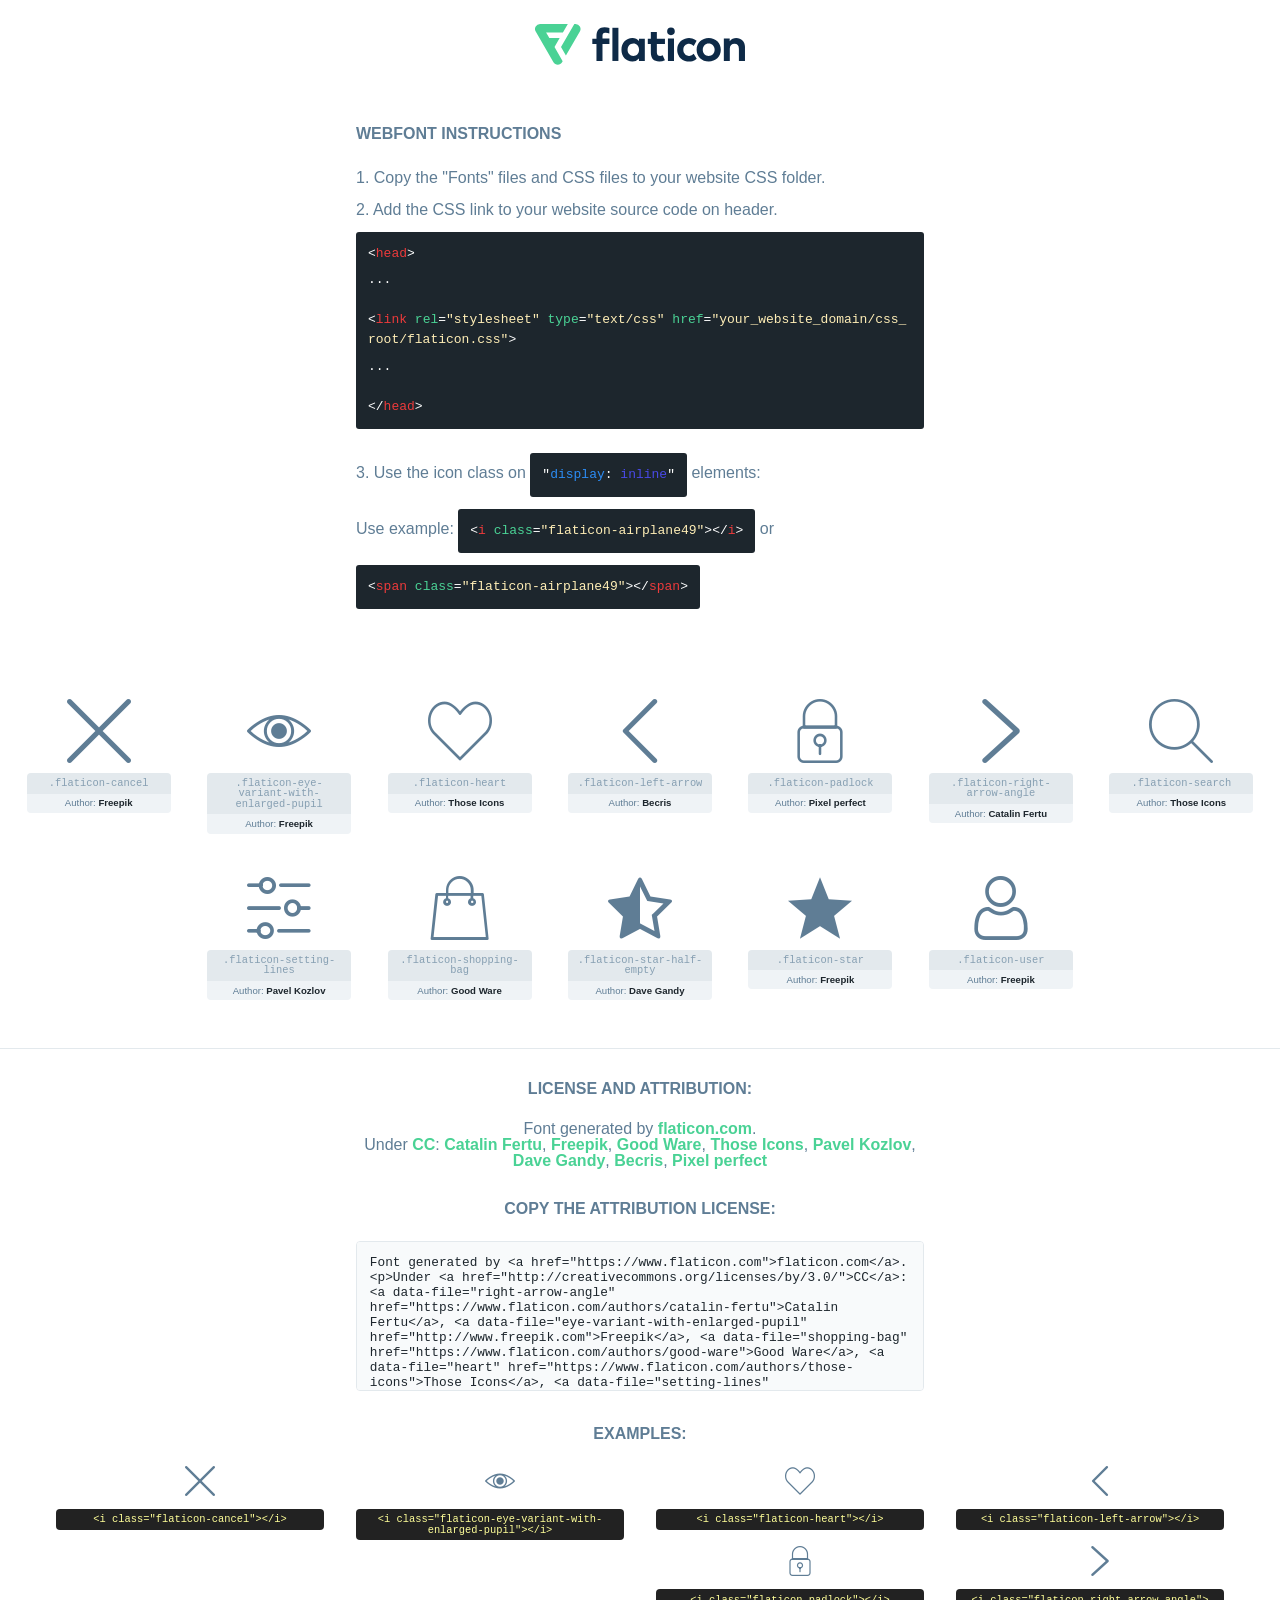
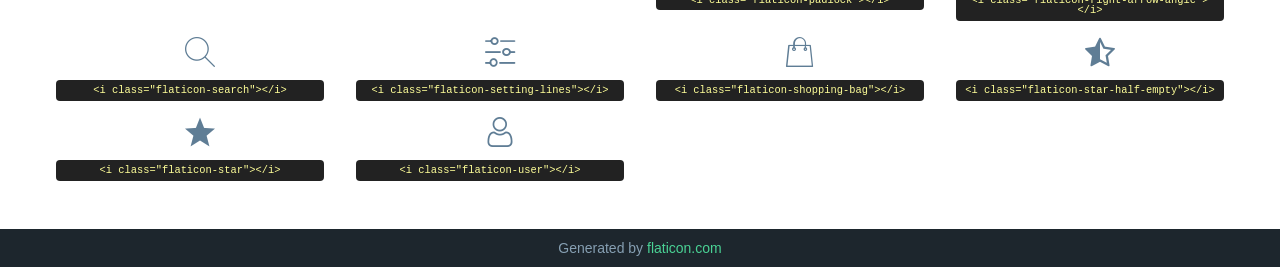
==== commit 627f6748: "4/18/2021" ====
--- a/font/flaticon.html
+++ b/font/flaticon.html
@@ -429,6 +429,12 @@
             </div>
 
             <div class="glyph">
+                <i class="flaticon flaticon-eye-variant-with-enlarged-pupil"></i>
+                <div class="class-name">.flaticon-eye-variant-with-enlarged-pupil</div>
+                <div class="author-name">Author: <a data-file="eye-variant-with-enlarged-pupil" href="http://www.freepik.com">Freepik</a> </div>
+            </div>
+
+            <div class="glyph">
                 <i class="flaticon flaticon-heart"></i>
                 <div class="class-name">.flaticon-heart</div>
                 <div class="author-name">Author: <a data-file="heart" href="https://www.flaticon.com/authors/those-icons">Those Icons</a> </div>
@@ -492,11 +498,11 @@
 
     <section class="attribution wrapper"   style="text-align:center;">
 
-        <div class="title">License and attribution:</div><div class="attrDiv">Font generated by <a href="https://www.flaticon.com">flaticon.com</a>. <div><p>Under <a href="http://creativecommons.org/licenses/by/3.0/">CC</a>: <a data-file="right-arrow-angle" href="https://www.flaticon.com/authors/catalin-fertu">Catalin Fertu</a>, <a data-file="cancel" href="http://www.freepik.com">Freepik</a>, <a data-file="shopping-bag" href="https://www.flaticon.com/authors/good-ware">Good Ware</a>, <a data-file="heart" href="https://www.flaticon.com/authors/those-icons">Those Icons</a>, <a data-file="setting-lines" href="https://www.flaticon.com/authors/pavel-kozlov">Pavel Kozlov</a>, <a data-file="star-half-empty" href="https://www.flaticon.com/authors/dave-gandy">Dave Gandy</a>, <a data-file="left-arrow" href="https://www.flaticon.com/authors/becris">Becris</a>, <a data-file="padlock" href="https://www.flaticon.com/authors/pixel-perfect">Pixel perfect</a></p>  </div>
+        <div class="title">License and attribution:</div><div class="attrDiv">Font generated by <a href="https://www.flaticon.com">flaticon.com</a>. <div><p>Under <a href="http://creativecommons.org/licenses/by/3.0/">CC</a>: <a data-file="right-arrow-angle" href="https://www.flaticon.com/authors/catalin-fertu">Catalin Fertu</a>, <a data-file="eye-variant-with-enlarged-pupil" href="http://www.freepik.com">Freepik</a>, <a data-file="shopping-bag" href="https://www.flaticon.com/authors/good-ware">Good Ware</a>, <a data-file="heart" href="https://www.flaticon.com/authors/those-icons">Those Icons</a>, <a data-file="setting-lines" href="https://www.flaticon.com/authors/pavel-kozlov">Pavel Kozlov</a>, <a data-file="star-half-empty" href="https://www.flaticon.com/authors/dave-gandy">Dave Gandy</a>, <a data-file="left-arrow" href="https://www.flaticon.com/authors/becris">Becris</a>, <a data-file="padlock" href="https://www.flaticon.com/authors/pixel-perfect">Pixel perfect</a></p>  </div>
         </div>
         <div class="title">Copy the Attribution License:</div>
 
-        <textarea onclick="this.focus();this.select();">Font generated by &lt;a href=&quot;https://www.flaticon.com&quot;&gt;flaticon.com&lt;/a&gt;. <p>Under <a href="http://creativecommons.org/licenses/by/3.0/">CC</a>: <a data-file="right-arrow-angle" href="https://www.flaticon.com/authors/catalin-fertu">Catalin Fertu</a>, <a data-file="cancel" href="http://www.freepik.com">Freepik</a>, <a data-file="shopping-bag" href="https://www.flaticon.com/authors/good-ware">Good Ware</a>, <a data-file="heart" href="https://www.flaticon.com/authors/those-icons">Those Icons</a>, <a data-file="setting-lines" href="https://www.flaticon.com/authors/pavel-kozlov">Pavel Kozlov</a>, <a data-file="star-half-empty" href="https://www.flaticon.com/authors/dave-gandy">Dave Gandy</a>, <a data-file="left-arrow" href="https://www.flaticon.com/authors/becris">Becris</a>, <a data-file="padlock" href="https://www.flaticon.com/authors/pixel-perfect">Pixel perfect</a></p> 
+        <textarea onclick="this.focus();this.select();">Font generated by &lt;a href=&quot;https://www.flaticon.com&quot;&gt;flaticon.com&lt;/a&gt;. <p>Under <a href="http://creativecommons.org/licenses/by/3.0/">CC</a>: <a data-file="right-arrow-angle" href="https://www.flaticon.com/authors/catalin-fertu">Catalin Fertu</a>, <a data-file="eye-variant-with-enlarged-pupil" href="http://www.freepik.com">Freepik</a>, <a data-file="shopping-bag" href="https://www.flaticon.com/authors/good-ware">Good Ware</a>, <a data-file="heart" href="https://www.flaticon.com/authors/those-icons">Those Icons</a>, <a data-file="setting-lines" href="https://www.flaticon.com/authors/pavel-kozlov">Pavel Kozlov</a>, <a data-file="star-half-empty" href="https://www.flaticon.com/authors/dave-gandy">Dave Gandy</a>, <a data-file="left-arrow" href="https://www.flaticon.com/authors/becris">Becris</a>, <a data-file="padlock" href="https://www.flaticon.com/authors/pixel-perfect">Pixel perfect</a></p> 
         </textarea>
 
     </section>
@@ -508,6 +514,12 @@
                 <p>
                     <i class="flaticon flaticon-cancel"></i>
                     <span>&lt;i class=&quot;flaticon-cancel&quot;&gt;&lt;/i&gt;</span>
+                </p>
+            </div>
+            <div class="image">
+                <p>
+                    <i class="flaticon flaticon-eye-variant-with-enlarged-pupil"></i>
+                    <span>&lt;i class=&quot;flaticon-eye-variant-with-enlarged-pupil&quot;&gt;&lt;/i&gt;</span>
                 </p>
             </div>
             <div class="image">
--- a/font/flaticon.css
+++ b/font/flaticon.css
@@ -1,7 +1,7 @@
 @charset "UTF-8";
 @font-face {
   font-family: "flaticon";
-  src: url("./flaticon.ttf?869213f69ce69803eb4fac4f4fe5c1d3") format("truetype"), url("./flaticon.woff?869213f69ce69803eb4fac4f4fe5c1d3") format("woff"), url("./flaticon.woff2?869213f69ce69803eb4fac4f4fe5c1d3") format("woff2"), url("./flaticon.eot?869213f69ce69803eb4fac4f4fe5c1d3#iefix") format("embedded-opentype"), url("./flaticon.svg?869213f69ce69803eb4fac4f4fe5c1d3#flaticon") format("svg");
+  src: url("./flaticon.ttf?e7cda0da834cf36222dacfc4ad8d43df") format("truetype"), url("./flaticon.woff?e7cda0da834cf36222dacfc4ad8d43df") format("woff"), url("./flaticon.woff2?e7cda0da834cf36222dacfc4ad8d43df") format("woff2"), url("./flaticon.eot?e7cda0da834cf36222dacfc4ad8d43df#iefix") format("embedded-opentype"), url("./flaticon.svg?e7cda0da834cf36222dacfc4ad8d43df#flaticon") format("svg");
 }
 
 i[class^="flaticon-"]:before, i[class*=" flaticon-"]:before {
@@ -19,43 +19,47 @@
   content: "";
 }
 
-.flaticon-heart:before {
+.flaticon-eye-variant-with-enlarged-pupil:before {
   content: "";
 }
 
-.flaticon-left-arrow:before {
+.flaticon-heart:before {
   content: "";
 }
 
-.flaticon-padlock:before {
+.flaticon-left-arrow:before {
   content: "";
 }
 
-.flaticon-right-arrow-angle:before {
+.flaticon-padlock:before {
   content: "";
 }
 
-.flaticon-search:before {
+.flaticon-right-arrow-angle:before {
   content: "";
 }
 
-.flaticon-setting-lines:before {
+.flaticon-search:before {
   content: "";
 }
 
-.flaticon-shopping-bag:before {
+.flaticon-setting-lines:before {
   content: "";
 }
 
-.flaticon-star-half-empty:before {
+.flaticon-shopping-bag:before {
   content: "";
 }
 
-.flaticon-star:before {
+.flaticon-star-half-empty:before {
   content: "";
 }
 
-.flaticon-user:before {
+.flaticon-star:before {
   content: "";
 }
+
+.flaticon-user:before {
+  content: "";
+}
 /*# sourceMappingURL=flaticon.css.map */
